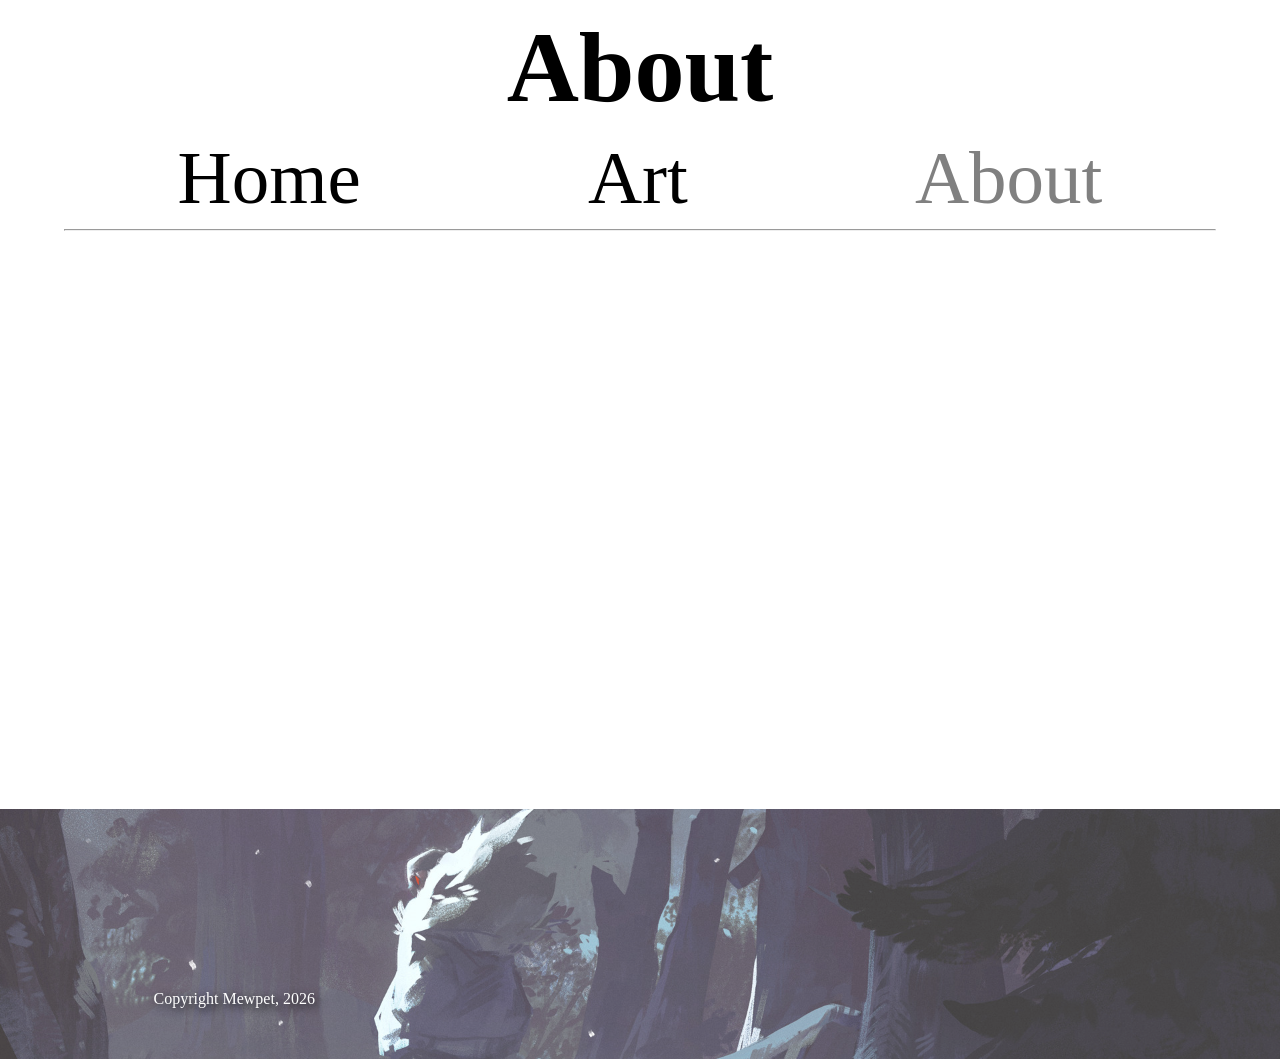
==== about.html @ a89cd518 "Added footer to other two pages" ====
<!DOCTYPE html>
<html lang="en">
<head>
    <meta charset="UTF-8">
    <meta name="viewport" content="width=device-width, initial-scale=1.0">
    <title>About</title>
    <link rel="stylesheet" href="css/design.css">
</head>
<body>
    <header>
        <div id="title-bar">
            <h1>About</h1>
            <p id="menu-icon" tabindex="0">≡</p>
        </div>
            
        <nav id="nav" class="hidden">
            <ul>
                <li><a href="index.html" >Home</a></li>
                <li><a href="art.html" >Art</a></li>
                <li><a href="about.html" class="current-link">About</a></li>
            </ul>
            <hr>
        </nav>
    </header>
    <main>
        
    </main>
    <footer>
        <img src="images/landscape snowy forest.jpg" alt="">
        <p>Copyright Mewpet, 2026</p>
    </footer>
</body>

<script src="js/mobile-dropdown-menu.js"></script>
</html>
---- css/design.css ----
:root{
    --main-colour: black;
    --accent-colour:purple;
    --normal-font-size:min(5vw, 25px);
}

body{
    margin:0;
    padding:0;
    border:0;
    
}
p{
    padding: 2% 5%;
}
header{
    padding:0 5%;
}
#title-bar{
    display: grid;
    grid-template-columns: 75% 25%;
    align-items: center;
    height:15vh;
}
h1{
    display: inline-block;
    font-size: min(20vw, 100px);
    text-align: center;
    border:0;
    margin:0;
    padding:0;
}
#menu-icon{
    font-size: min(17vw, 85px);
    padding: 0;
    border:0;
    margin:0;
    text-align: center;
}
#menu-icon:hover{
    cursor:pointer;
}
nav>ul{
    margin:0;
    padding:0;
    display: flex;
    flex-direction: column;
    font-size:min(10vw, 75px);
    list-style-type: none;
    text-align: center;
}
nav a{
    display: inline-block;
    text-decoration: none;
    color: black;
    transition: transform 1s;
}
nav a:hover{
    color:var(--accent-colour);
    transform:scale(1.1, 1.1);
}

header{
    margin-bottom: 5%;
}

.current-link{
    color: gray;
}

@keyframes drop-down{
    from{top:-30px;
    opacity: 0}
    to{top:0px; opacity:1};
}

.hidden{
    display:none;
}
.visible{
    position:relative;
    animation:drop-down .8s;
}
main{
    display: flex;
    flex-direction: column;
    min-height:50vh;
}
#intro{
    font-size: var(--normal-font-size);
}
#carousel{
    display:grid;
    grid-template-columns: 1fr 3fr 1fr;
    align-items: center;
    justify-items: center;
}
#carousel button{
    padding: 10%;
    font-size: 50px;
}
#carousel img{
    display:inline-block;
    width:100%;
    aspect-ratio: 1;
    max-height: 60vh;
    object-fit: cover;
    
}
footer{
    height:250px;
    display: grid;
    margin-top:5%;
    /* background-color: darkblue;
    background-image: url("../images/landscape snowy forest.jpg");
    background-size:cover;
    
    background-position: bottom;
    opacity: 0.8; */
    
}
footer img{
    position:absolute;
    opacity:0.8;
    width:100vw;
    height:250px;
    object-fit: cover;
    z-index: -1;
}
footer p{
    color: white;
    text-shadow: 3px 3px 10px black;
    margin:2%;
    align-self: end;
}

@media screen and (min-width:700px){
    p{
        padding: 2% 10%;
    }
    #menu-icon{
        display:none;
    }
    #title-bar{
        grid-template-columns: 1fr;
    }
    nav{
        display:block !important;
    }
    nav>ul{
        flex-direction: row;
        justify-content: space-around;
    }
    #carousel img{
        aspect-ratio: 1.3;
    }
}
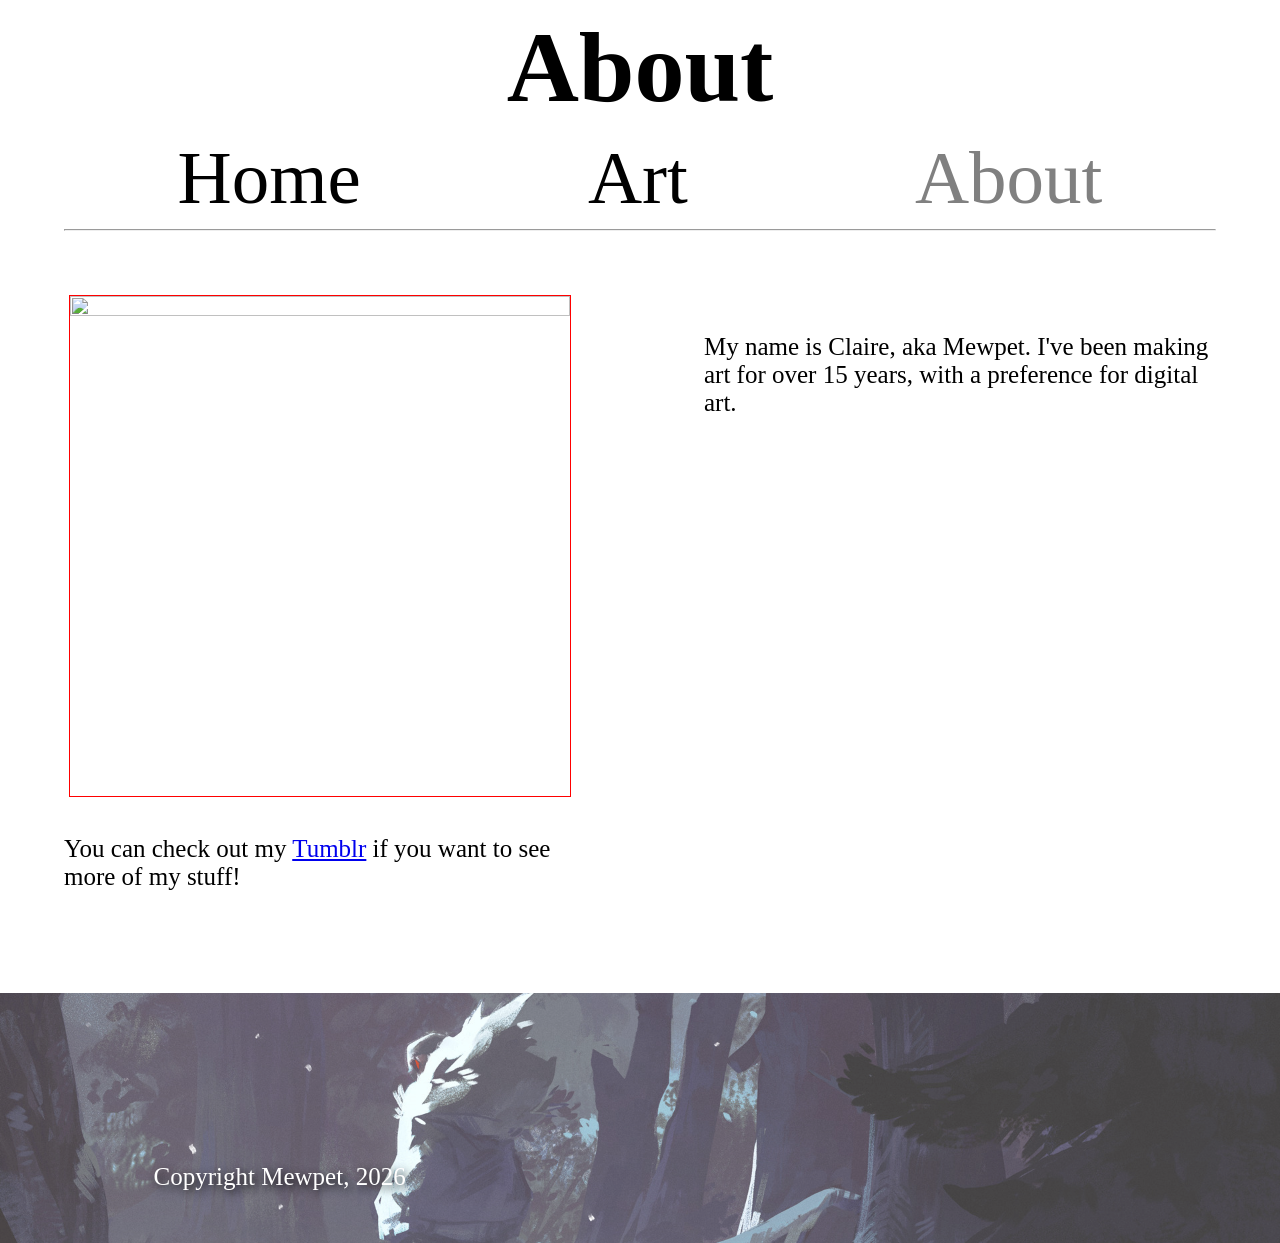
==== commit 01c8d331: "Tried to fix layout in about, will have to make a 'next to eachother' div for the grid responsivity" ====
--- a/about.html
+++ b/about.html
@@ -23,7 +23,9 @@
         </nav>
     </header>
     <main>
-        
+        <img id = "inline-picture" src="" alt="">
+        <p>My name is Claire, aka Mewpet. I've been making art for over 15 years, with a preference for digital art.</p>
+        <p>You can check out my <a href="www.mewpet.tumblr.com">Tumblr</a> if you want to see more of my stuff!</p>
     </main>
     <footer>
         <img src="images/landscape snowy forest.jpg" alt="">
--- a/css/design.css
+++ b/css/design.css
@@ -1,7 +1,7 @@
 :root{
     --main-colour: black;
     --accent-colour:purple;
-    --normal-font-size:min(5vw, 25px);
+    --normal-font-size:min(25px, 10vw);
 }
 
 body{
@@ -11,7 +11,9 @@
     
 }
 p{
-    padding: 2% 5%;
+    padding: 1% 5%;
+    font-size: var(--normal-font-size);
+
 }
 header{
     padding:0 5%;
@@ -82,12 +84,15 @@
     animation:drop-down .8s;
 }
 main{
-    display: flex;
-    flex-direction: column;
+    display: grid;
+    grid-template-columns: 1fr;
     min-height:50vh;
 }
-#intro{
-    font-size: var(--normal-font-size);
+#inline-picture{
+    justify-self:center;
+    width:75vw;
+    aspect-ratio: 1;
+    border: 1px red solid;
 }
 #carousel{
     display:grid;
@@ -144,6 +149,13 @@
     #title-bar{
         grid-template-columns: 1fr;
     }
+    main{
+        grid-template-columns: 1fr 1fr;
+    }
+    #inline-picture{
+        display:inline-block;
+        width:min(50vw, 500px);
+    }
     nav{
         display:block !important;
     }
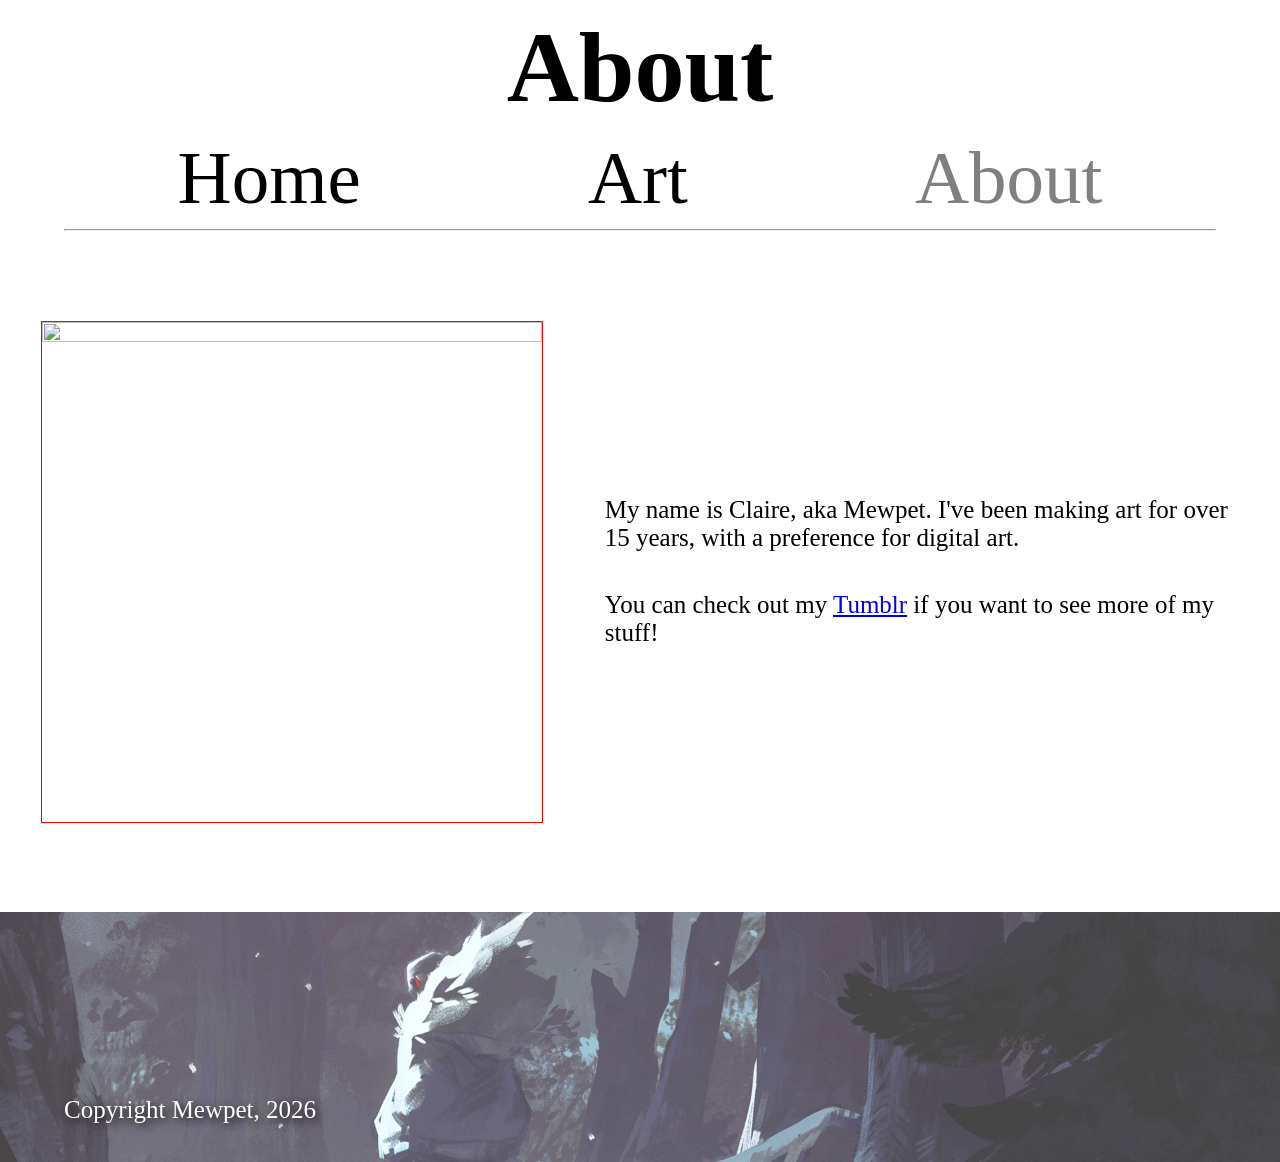
==== commit 4817c76b: "fixed the about responsivity" ====
--- a/about.html
+++ b/about.html
@@ -23,9 +23,12 @@
         </nav>
     </header>
     <main>
-        <img id = "inline-picture" src="" alt="">
-        <p>My name is Claire, aka Mewpet. I've been making art for over 15 years, with a preference for digital art.</p>
-        <p>You can check out my <a href="www.mewpet.tumblr.com">Tumblr</a> if you want to see more of my stuff!</p>
+        <img id="inline-picture" src="" alt="">
+        <div class="content">
+            <p>My name is Claire, aka Mewpet. I've been making art for over 15 years, with a preference for digital art.</p>
+            <p>You can check out my <a href="www.mewpet.tumblr.com">Tumblr</a> if you want to see more of my stuff!</p>
+        </div>
+        
     </main>
     <footer>
         <img src="images/landscape snowy forest.jpg" alt="">
--- a/css/design.css
+++ b/css/design.css
@@ -11,7 +11,7 @@
     
 }
 p{
-    padding: 1% 5%;
+    padding: 1% 3%;
     font-size: var(--normal-font-size);
 
 }
@@ -88,6 +88,10 @@
     grid-template-columns: 1fr;
     min-height:50vh;
 }
+main>div{
+        justify-self: center;
+        max-width:75vw;
+    }
 #inline-picture{
     justify-self:center;
     width:75vw;
@@ -140,9 +144,6 @@
 }
 
 @media screen and (min-width:700px){
-    p{
-        padding: 2% 10%;
-    }
     #menu-icon{
         display:none;
     }
@@ -150,10 +151,16 @@
         grid-template-columns: 1fr;
     }
     main{
-        grid-template-columns: 1fr 1fr;
+        display:flex;
+        flex-wrap: wrap;
+        justify-content: space-evenly;
+    }
+    main>div{
+        max-width:80vw;
     }
     #inline-picture{
         display:inline-block;
+        margin:2%;
         width:min(50vw, 500px);
     }
     nav{
@@ -164,6 +171,15 @@
         justify-content: space-around;
     }
     #carousel img{
+        margin: 5%;
         aspect-ratio: 1.3;
     }
+}
+
+@media screen and (min-width:1000px){
+    main>.content{
+        max-width:calc(100vw - 600px);
+        align-self: center;
+    }
+    
 }
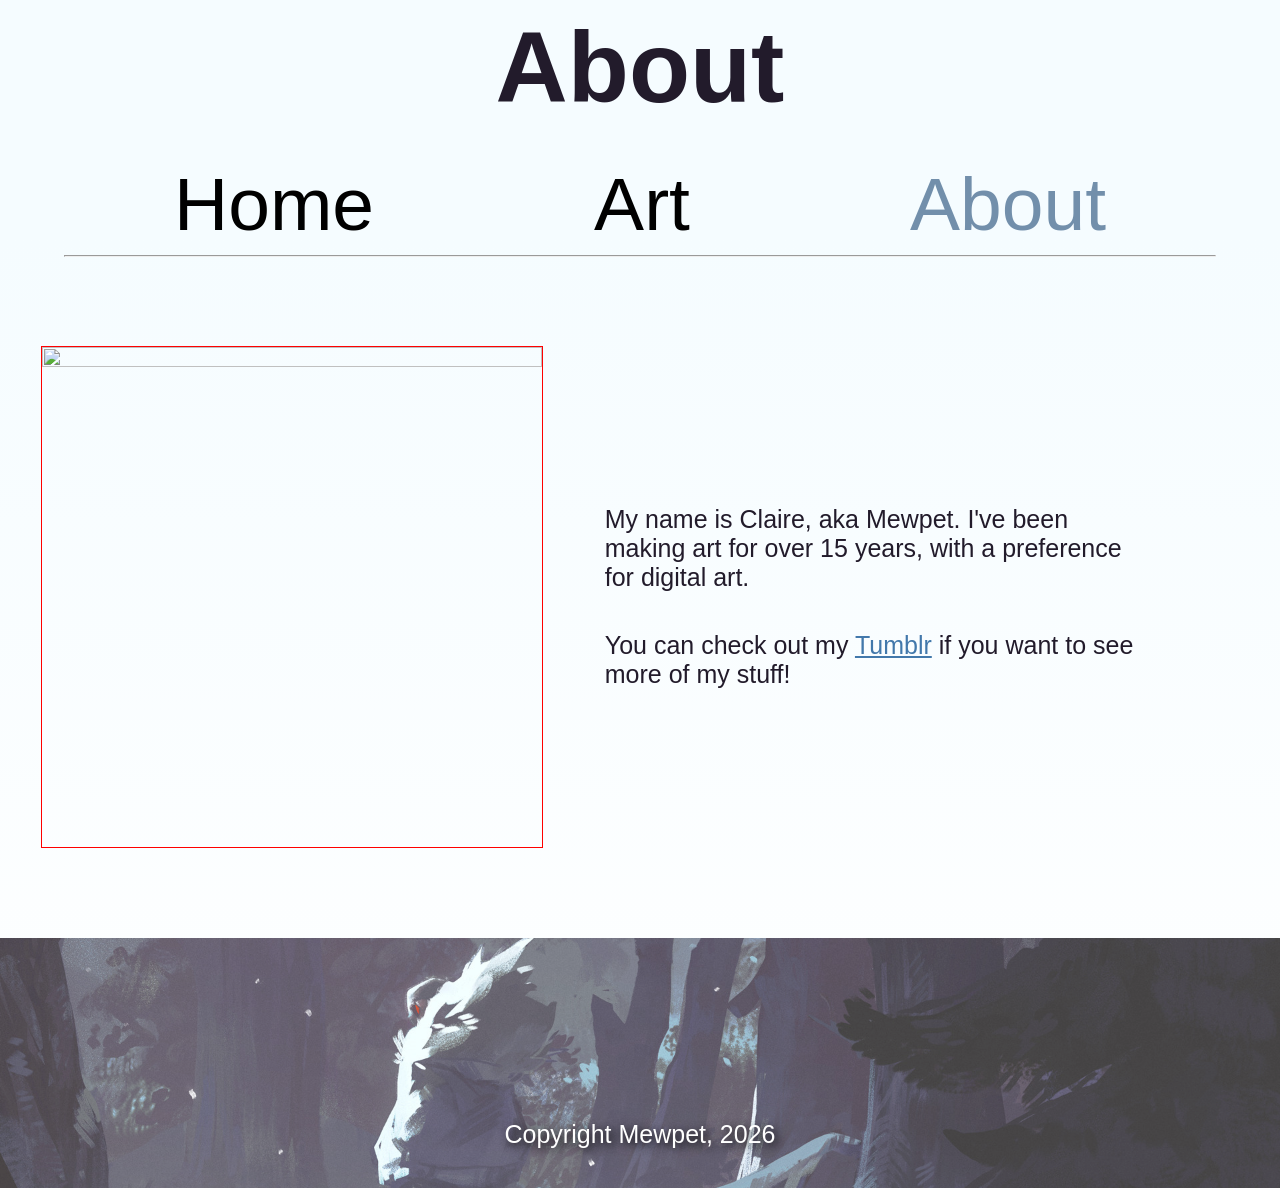
==== commit 7c4030ef: "Added aria to other nav buttons" ====
--- a/about.html
+++ b/about.html
@@ -10,7 +10,7 @@
     <header>
         <div id="title-bar">
             <h1>About</h1>
-            <p id="menu-icon" tabindex="0">≡</p>
+            <p id="menu-icon" role="button" tabindex="0">≡</p>
         </div>
             
         <nav id="nav" class="hidden">
--- a/css/design.css
+++ b/css/design.css
@@ -1,19 +1,34 @@
 :root{
-    --main-colour: black;
-    --accent-colour:purple;
+    --main-colour: #221b2b;
+    --mid-colour: #728FAB;
+    --accent-colour:#4278ab;
+    --bright-colour:rgba(255,255,255,.8);
+    --background-colour:linear-gradient(0deg, white 0%, #f5fcff 80%);
     --normal-font-size:min(25px, 10vw);
 }
 
 body{
+    font-family:Verdana, Geneva, Tahoma, sans-serif;
     margin:0;
     padding:0;
     border:0;
-    
+    color: var(--main-colour);
+    background: var(--background-colour);
+}
+a{
+    color: #4278ab;
 }
 p{
+    max-width: 80%;
+    justify-self:center;
     padding: 1% 3%;
     font-size: var(--normal-font-size);
 
+}
+button{
+    background-color: rgba(0,0,0,0);
+    border:none;
+    color: var(--mid-colour);
 }
 header{
     padding:0 5%;
@@ -22,18 +37,18 @@
     display: grid;
     grid-template-columns: 75% 25%;
     align-items: center;
-    height:15vh;
+    height:min(15vh,30vw);
 }
 h1{
     display: inline-block;
-    font-size: min(20vw, 100px);
+    font-size: min(20vw, 100px, 20vh);
     text-align: center;
     border:0;
     margin:0;
     padding:0;
 }
 #menu-icon{
-    font-size: min(17vw, 85px);
+    font-size: min(17vw, 85px, 15vh);
     padding: 0;
     border:0;
     margin:0;
@@ -44,10 +59,11 @@
 }
 nav>ul{
     margin:0;
+    margin-top:2vw;
     padding:0;
     display: flex;
     flex-direction: column;
-    font-size:min(10vw, 75px);
+    font-size:min(12vw, 75px);
     list-style-type: none;
     text-align: center;
 }
@@ -67,7 +83,7 @@
 }
 
 .current-link{
-    color: gray;
+    color: var(--mid-colour);
 }
 
 @keyframes drop-down{
@@ -75,9 +91,34 @@
     opacity: 0}
     to{top:0px; opacity:1};
 }
-
+@keyframes fade-in{
+    from{opacity:0}
+    to{opacity:1};
+}
+@keyframes fade-out{
+    from{opacity:1};
+    to{opacity:0};
+}
+@keyframes fade-between{
+    0%{opacity:1};
+    50%{opacity:0};
+    100%{opacity: 1};
+}
+.fade-between{
+    animation:fade-between 1s;
+}
+.fade-out{
+    animation:fade-out 1s forwards;
+}
+.fade-in{
+    animation:fade-in 1s;
+}
 .hidden{
     display:none;
+}
+.visible-no-animation{
+    position:relative;
+    animation:fade-in 0.5s;
 }
 .visible{
     position:relative;
@@ -90,7 +131,7 @@
 }
 main>div{
         justify-self: center;
-        max-width:75vw;
+        max-width:90vw;
     }
 #inline-picture{
     justify-self:center;
@@ -100,22 +141,74 @@
 }
 #carousel{
     display:grid;
-    grid-template-columns: 1fr 3fr 1fr;
+    grid-template-columns: 1fr 5fr 1fr;
     align-items: center;
     justify-items: center;
 }
 #carousel button{
-    padding: 10%;
+    padding: 5%;
     font-size: 50px;
+    cursor:pointer;
 }
 #carousel img{
     display:inline-block;
     width:100%;
-    aspect-ratio: 1;
+    aspect-ratio: 1.1;
     max-height: 60vh;
     object-fit: cover;
-    
-}
+    border-radius: 5%;
+    box-shadow: 0px 0px 10px var(--mid-colour);
+}
+.images{
+    width:90vw;
+    display:grid;
+    gap: 2vw;
+    justify-items: center;
+    align-items: center;
+}
+.images img{
+    width:90vw;
+    max-height: 60vh;
+    border-radius: 5%;
+    box-shadow: 0px 0px 5px var(--mid-colour);
+}
+.portrait{
+    object-fit: cover;
+    height: 100%;
+}
+.landscape{
+    object-fit: cover;
+}
+.enlarged-image{
+    animation:fade-in 0.5s;
+    display:flex;
+    flex-direction: column;
+    position:fixed;
+    width:100vw;
+    height:100vh;
+    left:0px;
+    top:0px;
+    align-items: center;
+    justify-content: center;
+    background-color: rgba(20, 20, 20, 0.75);
+}
+.enlarged-image img{
+    max-height:60vh;
+    height:fit-content;
+    max-width:80vw;
+    object-fit: contain;
+    display:block;
+    margin: 0 auto;
+    box-shadow: 0px 0px 10px black;
+}
+.enlarged-image p{
+    text-align: center;
+    margin:10px;
+    color: white;
+    max-width:70vw;
+    background-color: rgba(0,0,0,0.8);
+}
+
 footer{
     height:250px;
     display: grid;
@@ -171,8 +264,21 @@
         justify-content: space-around;
     }
     #carousel img{
+        max-height:70vh;
         margin: 5%;
         aspect-ratio: 1.3;
+    }
+    .images{
+        grid-template-columns: 1fr 1fr;
+    }
+    .images img{
+        width:100%;
+    }
+    .landscape{
+        height:100%;
+    }
+    #enlarged-image img{
+        height:fit-content;
     }
 }
 
@@ -181,5 +287,45 @@
         max-width:calc(100vw - 600px);
         align-self: center;
     }
-    
+    #carousel img{
+        aspect-ratio: 2;
+        width:70vw;
+    }
+    .images{
+        grid-template-columns: 1fr 1fr 1fr;
+    }
+}
+
+@media (prefers-reduced-motion: reduce){
+    .fade-out{
+        animation:none !important;
+    }
+    .fade-in{
+        animation:none !important;
+    }
+    nav a:hover{
+        color:var(--accent-colour);
+        transform:none;
+    }
+    .visible{animation:none;}
+}
+@media (prefers-color-scheme: dark) {
+    body{
+        color: var(--bright-colour);
+        background:none;
+        background-color: var(--main-colour);
+    }
+    nav a{
+        color:var(--accent-colour);
+    }
+    .current-link{
+        color: var(--mid-colour);
+    }
+    nav a:hover{
+        color:var(--bright-colour);
+    }
+}
+
+@media (prefers-contrast: less) {
+    body{color:var(--accent-colour)};
 }
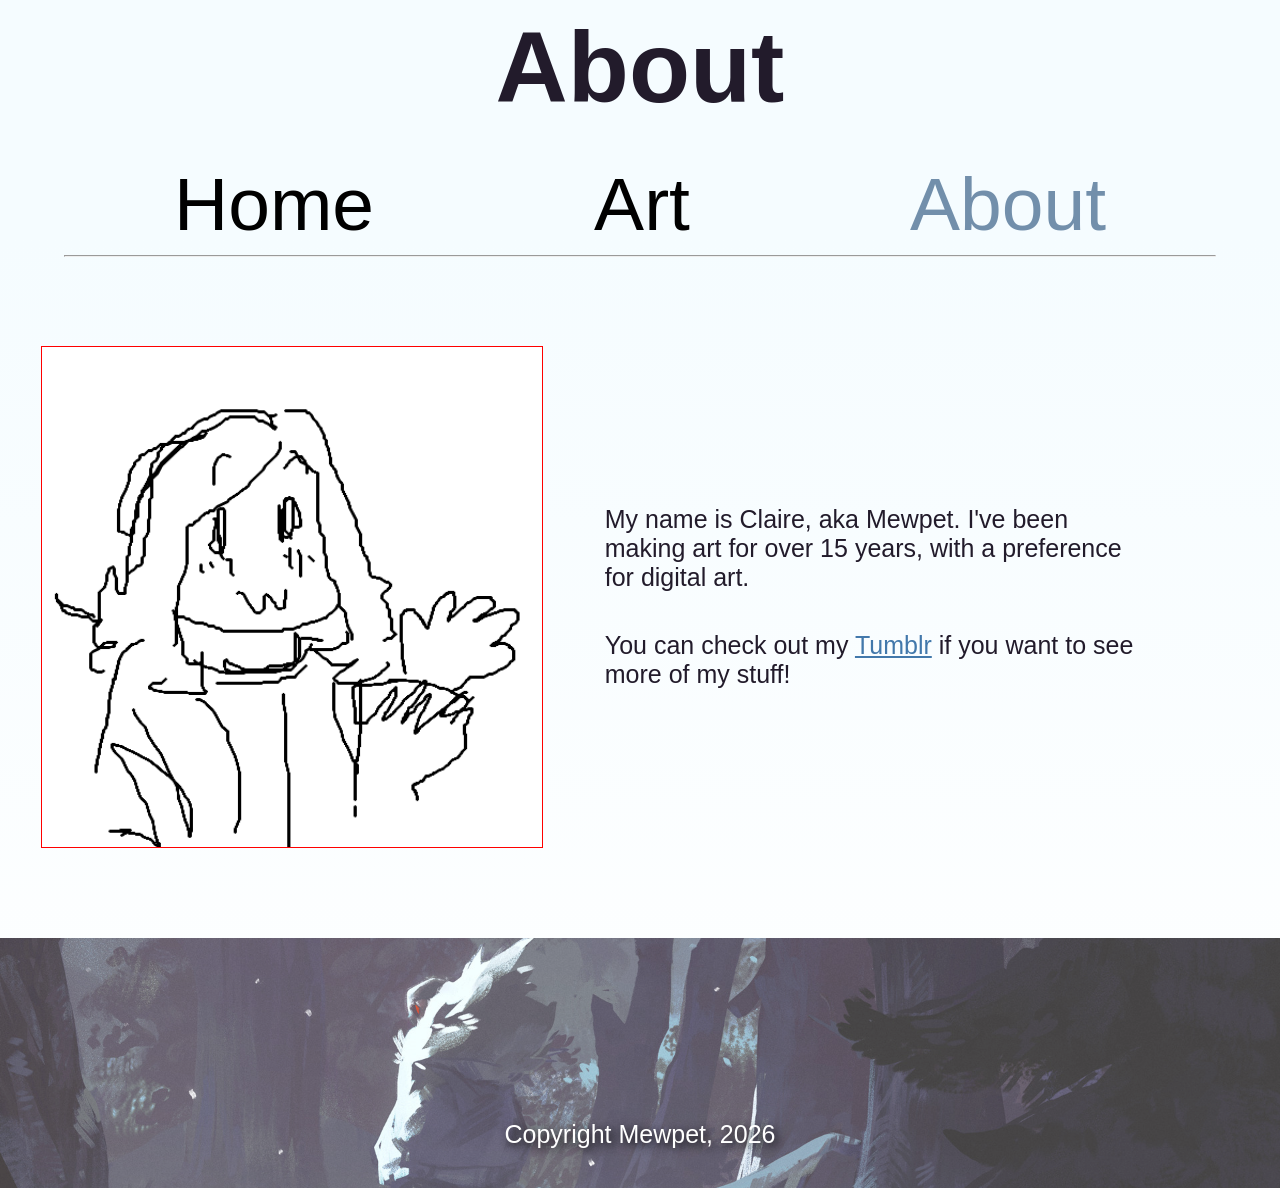
==== commit 7b0a10a1: "Added alt text to the about picutre, added a temp picture to the about too" ====
--- a/about.html
+++ b/about.html
@@ -23,7 +23,7 @@
         </nav>
     </header>
     <main>
-        <img id="inline-picture" src="" alt="">
+        <img id="inline-picture" src="images/temp_picture.png" alt="Pretend there's a picture here :)">
         <div class="content">
             <p>My name is Claire, aka Mewpet. I've been making art for over 15 years, with a preference for digital art.</p>
             <p>You can check out my <a href="www.mewpet.tumblr.com">Tumblr</a> if you want to see more of my stuff!</p>
--- a/css/design.css
+++ b/css/design.css
@@ -46,6 +46,12 @@
     border:0;
     margin:0;
     padding:0;
+}
+h2{
+    width:100%;
+    text-align: center;
+    font-size: min(9vw, 50px);
+    color: var(--accent-colour);
 }
 #menu-icon{
     font-size: min(17vw, 85px, 15vh);
@@ -77,6 +83,20 @@
     color:var(--accent-colour);
     transform:scale(1.1, 1.1);
 }
+
+.sub-nav{
+    width: 100%;
+}
+.sub-nav ul{
+    font-size:min(5vw, 50px);
+    margin-bottom: 2vw;
+}
+
+.sub-nav a{
+    color: var(--mid-colour);
+    transition: none;
+}
+
 
 header{
     margin-bottom: 5%;
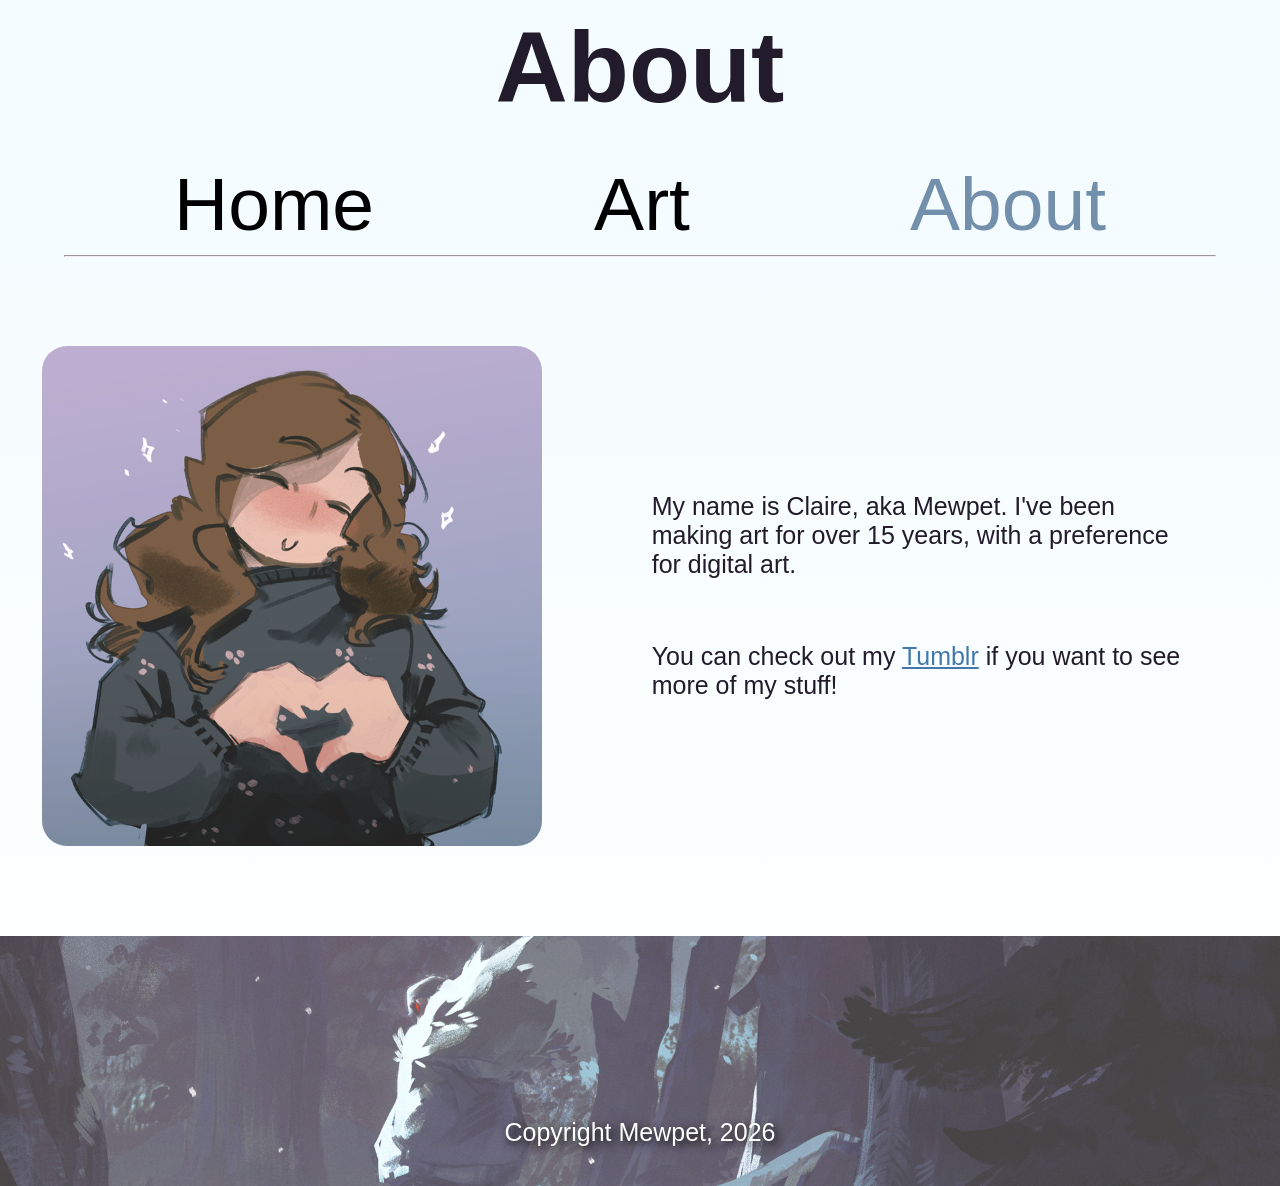
==== commit b1c1beb1: "Added proper-enough picture to the about section" ====
--- a/about.html
+++ b/about.html
@@ -23,10 +23,10 @@
         </nav>
     </header>
     <main>
-        <img id="inline-picture" src="images/temp_picture.png" alt="Pretend there's a picture here :)">
+        <img id="inline-picture" src="images/Me-2026.png" alt="It's a bad MS paint drawing of a girl">
         <div class="content">
             <p>My name is Claire, aka Mewpet. I've been making art for over 15 years, with a preference for digital art.</p>
-            <p>You can check out my <a href="www.mewpet.tumblr.com">Tumblr</a> if you want to see more of my stuff!</p>
+            <p>You can check out my <a href="https://mewpet.tumblr.com">Tumblr</a> if you want to see more of my stuff!</p>
         </div>
         
     </main>
--- a/css/design.css
+++ b/css/design.css
@@ -149,6 +149,9 @@
     grid-template-columns: 1fr;
     min-height:50vh;
 }
+main .content{
+     display:grid;
+    }
 main>div{
         justify-self: center;
         max-width:90vw;
@@ -157,7 +160,7 @@
     justify-self:center;
     width:75vw;
     aspect-ratio: 1;
-    border: 1px red solid;
+    border-radius: 5%;
 }
 #carousel{
     display:grid;
@@ -271,10 +274,11 @@
     main>div{
         max-width:80vw;
     }
+    
     #inline-picture{
         display:inline-block;
         margin:2%;
-        width:min(50vw, 500px);
+        width:500px;
     }
     nav{
         display:block !important;
